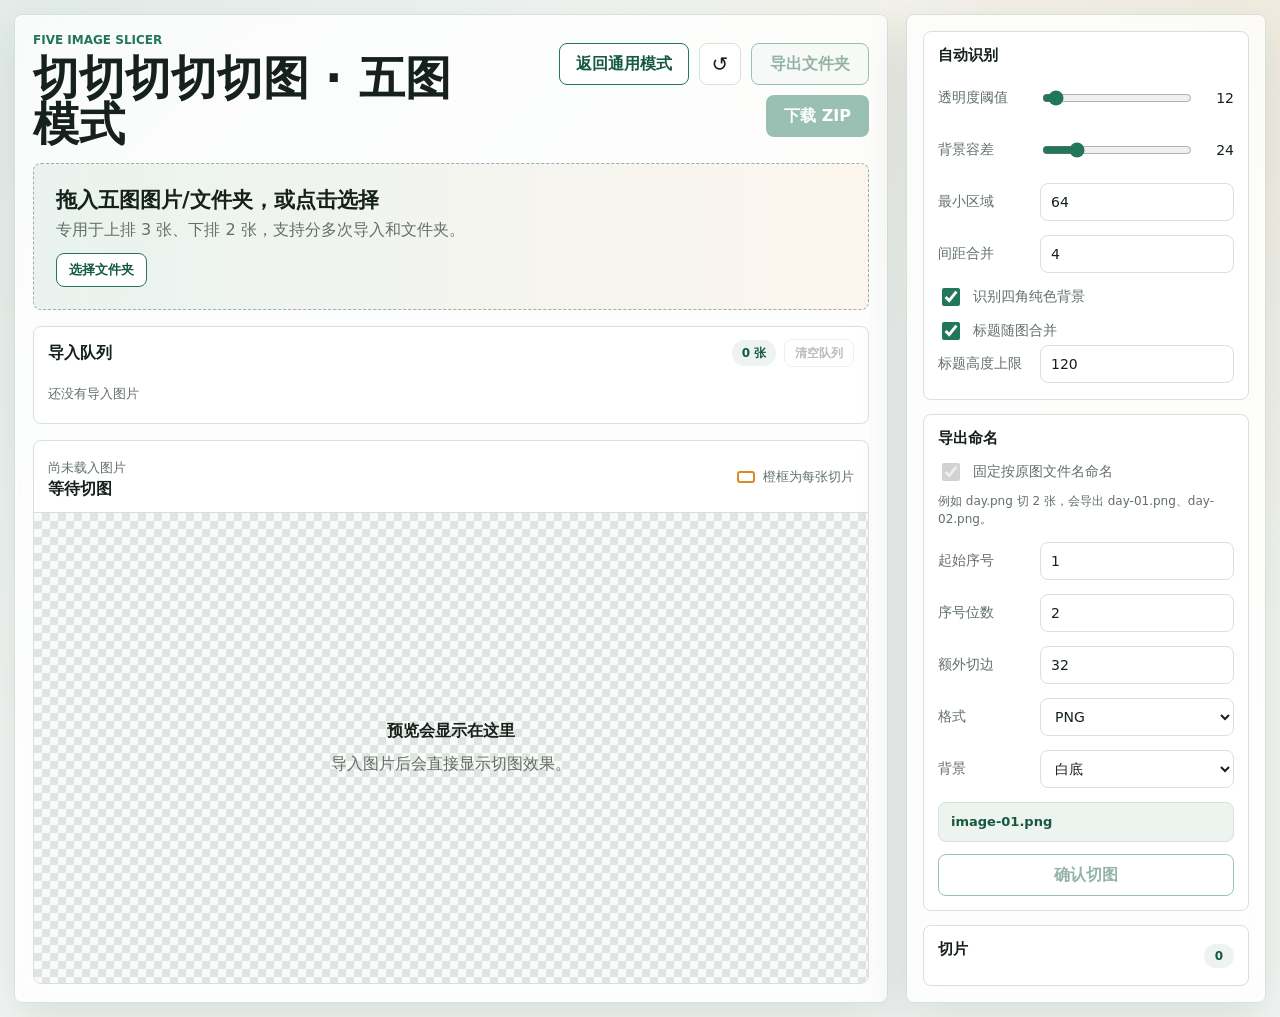
==== five-slicer/index.html @ d2541535 "Publish 切切切切切图" ====
<!doctype html>
<html lang="zh-CN">
  <head>
    <meta charset="UTF-8" />
    <meta name="viewport" content="width=device-width, initial-scale=1.0" />
    <title>切切切切切图 · 五图模式</title>
    <link rel="icon" type="image/svg+xml" href="./favicon.svg?v=5" />
    <link rel="stylesheet" href="./styles.css?v=20260719-2" />
    <script src="./script.js?v=20260719-2" defer></script>
  </head>
  <body>
    <main class="app-shell">
      <section class="workspace">
        <header class="topbar">
          <div class="drop-copy">
            <p class="eyebrow">Five Image Slicer</p>
            <h1>切切切切切图 · 五图模式</h1>
          </div>
          <div class="topbar-actions">
            <a class="mode-button" href="../index.html">返回通用模式</a>
            <button class="icon-button" id="resetBtn" type="button" title="清空">
              <span aria-hidden="true">↺</span>
              <span class="sr-only">清空</span>
            </button>
            <button class="folder-export-button" id="exportFolderBtn" type="button" disabled>
              导出文件夹
            </button>
            <button class="primary-button" id="downloadBtn" type="button" disabled>
              下载 ZIP
            </button>
          </div>
        </header>

        <section class="drop-zone" id="dropZone">
          <input id="fileInput" type="file" accept="image/*" multiple />
          <input id="folderInput" class="folder-input" type="file" accept="image/*" webkitdirectory directory multiple />
          <div class="drop-copy">
            <h2>拖入五图图片/文件夹，或点击选择</h2>
            <p>专用于上排 3 张、下排 2 张，支持分多次导入和文件夹。</p>
            <button class="folder-button" id="folderBtn" type="button">选择文件夹</button>
          </div>
        </section>

        <section class="queue-panel" aria-label="导入队列">
          <div class="queue-header">
            <strong>导入队列</strong>
            <div class="queue-actions">
              <span id="importCount">0 张</span>
              <button class="clear-queue-button" id="clearQueueBtn" type="button" disabled>清空队列</button>
            </div>
          </div>
          <div class="import-list" id="importList">
            <span>还没有导入图片</span>
          </div>
        </section>

        <section class="preview-panel" aria-label="图片预览">
          <div class="preview-toolbar">
            <div>
              <p id="imageMeta">尚未载入图片</p>
              <strong id="sliceMeta">等待切图</strong>
            </div>
            <div class="legend">
              <span class="legend-box"></span>
              <span>橙框为每张切片</span>
            </div>
          </div>
          <div class="canvas-wrap">
            <canvas id="previewCanvas"></canvas>
            <div class="preview-links" id="previewLinks" aria-hidden="true"></div>
            <div class="empty-state" id="emptyState">
              <strong>预览会显示在这里</strong>
              <span>导入图片后会直接显示切图效果。</span>
            </div>
          </div>
        </section>
      </section>

      <aside class="control-panel" aria-label="切图设置">
        <section class="panel-section">
          <h2>自动识别</h2>
          <label class="field">
            <span>透明度阈值</span>
            <input id="alphaThreshold" type="range" min="1" max="255" value="12" />
            <output id="alphaOutput">12</output>
          </label>
          <label class="field">
            <span>背景容差</span>
            <input id="colorTolerance" type="range" min="0" max="120" value="24" />
            <output id="toleranceOutput">24</output>
          </label>
          <label class="field">
            <span>最小区域</span>
            <input id="minArea" type="number" min="1" value="64" />
          </label>
          <label class="field">
            <span>间距合并</span>
            <input id="mergeGap" type="number" min="0" value="4" />
          </label>
          <label class="check-field">
            <input id="detectBackground" type="checkbox" checked />
            <span>识别四角纯色背景</span>
          </label>
          <label class="check-field">
            <input id="groupTextLabels" type="checkbox" checked />
            <span>标题随图合并</span>
          </label>
          <label class="field">
            <span>标题高度上限</span>
            <input id="textMaxHeight" type="number" min="1" value="120" />
          </label>
        </section>

        <section class="panel-section">
          <h2>导出命名</h2>
          <label class="check-field">
            <input id="useSourceName" type="checkbox" checked disabled />
            <span>固定按原图文件名命名</span>
          </label>
          <p class="field-note">例如 day.png 切 2 张，会导出 day-01.png、day-02.png。</p>
          <label class="field">
            <span>起始序号</span>
            <input id="startIndex" type="number" min="1" value="1" />
          </label>
          <label class="field">
            <span>序号位数</span>
            <input id="sequenceDigits" type="number" min="1" max="4" value="2" />
          </label>
          <label class="field">
            <span>额外切边</span>
            <input id="padding" type="number" min="0" value="32" />
          </label>
          <label class="field">
            <span>格式</span>
            <select id="exportFormat">
              <option value="png">PNG</option>
              <option value="webp">WEBP</option>
              <option value="jpeg">JPG</option>
            </select>
          </label>
          <label class="field">
            <span>背景</span>
            <select id="backgroundMode">
              <option value="white">白底</option>
              <option value="transparent">透明</option>
            </select>
          </label>
          <output class="name-preview" id="namePreview">文件名预览</output>
          <button class="secondary-button" id="sliceBtn" type="button" disabled>确认切图</button>
        </section>

        <section class="panel-section results-section" id="resultsSection">
          <div class="results-header">
            <h2>切片</h2>
            <span id="resultCount">0</span>
          </div>
          <div class="thumb-grid" id="thumbGrid"></div>
        </section>
      </aside>
    </main>

    <div class="lightbox is-hidden" id="sliceLightbox" role="dialog" aria-modal="true" aria-label="切图放大预览">
      <button class="lightbox-close" id="lightboxClose" type="button" aria-label="关闭">×</button>
      <figure class="lightbox-frame">
        <img id="lightboxImage" alt="" />
        <figcaption id="lightboxCaption"></figcaption>
      </figure>
    </div>
  </body>
</html>
---- five-slicer/styles.css ----
:root {
  color-scheme: light;
  --bg: #f4f7f5;
  --panel: #ffffff;
  --panel-soft: #edf3ef;
  --ink: #16211b;
  --muted: #637067;
  --line: #d8e0da;
  --accent: #22765b;
  --accent-strong: #155942;
  --warning: #d88a25;
  --shadow: 0 18px 50px rgba(24, 46, 34, 0.12);
  font-family:
    Inter, ui-sans-serif, system-ui, -apple-system, BlinkMacSystemFont, "Segoe UI",
    "PingFang SC", "Microsoft YaHei", sans-serif;
}

* {
  box-sizing: border-box;
}

body {
  min-width: 320px;
  min-height: 100vh;
  margin: 0;
  background:
    linear-gradient(135deg, rgba(34, 118, 91, 0.08), transparent 34%),
    linear-gradient(225deg, rgba(216, 138, 37, 0.1), transparent 32%),
    var(--bg);
  color: var(--ink);
}

body.has-lightbox {
  overflow: hidden;
}

button,
input,
select {
  font: inherit;
}

button {
  border: 0;
}

.app-shell {
  display: grid;
  grid-template-columns: minmax(0, 1fr) 360px;
  gap: 18px;
  width: min(1440px, calc(100vw - 28px));
  min-height: calc(100vh - 28px);
  margin: 14px auto;
}

.workspace,
.control-panel {
  border: 1px solid var(--line);
  background: rgba(255, 255, 255, 0.78);
  box-shadow: var(--shadow);
  backdrop-filter: blur(16px);
}

.workspace {
  display: grid;
  grid-template-rows: auto auto auto minmax(360px, 1fr);
  gap: 16px;
  min-width: 0;
  border-radius: 8px;
  padding: 18px;
}

.control-panel {
  display: grid;
  grid-template-rows: auto auto minmax(0, 1fr);
  gap: 14px;
  min-height: calc(100vh - 28px);
  overflow: auto;
  border-radius: 8px;
  padding: 16px;
}

.topbar,
.preview-toolbar,
.results-header,
.topbar-actions {
  display: flex;
  align-items: center;
}

.topbar {
  justify-content: space-between;
  gap: 16px;
}

.topbar h1,
.panel-section h2,
.drop-zone h2 {
  margin: 0;
}

.topbar h1 {
  font-size: clamp(26px, 4vw, 46px);
  line-height: 1;
}

.eyebrow {
  margin: 0 0 8px;
  color: var(--accent);
  font-size: 12px;
  font-weight: 800;
  letter-spacing: 0;
  text-transform: uppercase;
}

.topbar-actions {
  flex-wrap: wrap;
  justify-content: flex-end;
  gap: 10px;
}

.primary-button,
.secondary-button,
.folder-export-button,
.icon-button {
  min-height: 42px;
  border-radius: 8px;
  cursor: pointer;
  transition:
    transform 160ms ease,
    background 160ms ease,
    color 160ms ease,
    border-color 160ms ease;
}

.primary-button,
.secondary-button,
.folder-export-button {
  padding: 0 18px;
  font-weight: 800;
}

.folder-export-button {
  border: 1px solid var(--accent);
  background: var(--panel-soft);
  color: var(--accent-strong);
}

.mode-button {
  display: inline-flex;
  min-height: 42px;
  align-items: center;
  justify-content: center;
  border: 1px solid var(--accent);
  border-radius: 8px;
  padding: 0 16px;
  color: var(--accent-strong);
  background: #fff;
  font-weight: 800;
  text-decoration: none;
  transition: transform 160ms ease, background 160ms ease;
}

.mode-button:hover {
  transform: translateY(-1px);
  background: var(--panel-soft);
}

.primary-button {
  background: var(--accent);
  color: #fff;
}

.secondary-button {
  width: 100%;
  border: 1px solid var(--accent);
  background: #fff;
  color: var(--accent-strong);
}

.icon-button {
  display: grid;
  width: 42px;
  place-items: center;
  border: 1px solid var(--line);
  background: #fff;
  color: var(--ink);
  font-size: 20px;
}

button:disabled {
  cursor: not-allowed;
  opacity: 0.45;
}

button:not(:disabled):hover {
  transform: translateY(-1px);
}

.drop-zone {
  position: relative;
  display: grid;
  grid-template-columns: minmax(0, 1fr);
  align-items: center;
  gap: 14px;
  min-height: 124px;
  border: 1px dashed #9db0a5;
  border-radius: 8px;
  background:
    linear-gradient(90deg, rgba(34, 118, 91, 0.09), rgba(216, 138, 37, 0.08)),
    rgba(255, 255, 255, 0.7);
  padding: 22px;
  cursor: pointer;
}

.drop-zone.is-over {
  border-color: var(--accent);
  background: rgba(34, 118, 91, 0.12);
}

.drop-zone input {
  position: absolute;
  inset: 0;
  z-index: 0;
  opacity: 0;
  cursor: pointer;
}

.drop-zone .folder-input {
  display: none;
}

.drop-copy {
  position: relative;
  z-index: 1;
}

.drop-zone h2 {
  font-size: 21px;
}

.folder-button {
  min-height: 34px;
  margin-top: 12px;
  border: 1px solid var(--accent);
  border-radius: 8px;
  background: #fff;
  color: var(--accent-strong);
  cursor: pointer;
  padding: 0 12px;
  font-size: 13px;
  font-weight: 800;
}

.queue-panel {
  display: grid;
  gap: 10px;
  border: 1px solid var(--line);
  border-radius: 8px;
  background: rgba(255, 255, 255, 0.86);
  padding: 12px 14px;
}

.queue-header {
  display: flex;
  align-items: center;
  justify-content: space-between;
  gap: 12px;
}

.queue-actions {
  display: flex;
  align-items: center;
  gap: 8px;
}

.queue-actions span {
  display: grid;
  min-width: 44px;
  height: 26px;
  place-items: center;
  border-radius: 999px;
  background: var(--panel-soft);
  color: var(--accent-strong);
  font-size: 12px;
  font-weight: 900;
}

.clear-queue-button {
  min-height: 28px;
  border: 1px solid var(--line);
  border-radius: 8px;
  background: #fff;
  color: var(--muted);
  cursor: pointer;
  padding: 0 10px;
  font-size: 12px;
  font-weight: 800;
}

.import-list {
  display: flex;
  flex-wrap: wrap;
  gap: 8px;
  min-height: 34px;
  align-items: center;
  color: var(--muted);
  font-size: 13px;
}

.import-item {
  display: inline-grid;
  grid-template-columns: minmax(0, auto) 28px;
  align-items: stretch;
  overflow: hidden;
  border: 1px solid var(--line);
  border-radius: 8px;
  background: #fff;
}

.import-item.is-active {
  border-color: var(--accent);
  background: var(--panel-soft);
}

.import-chip,
.remove-import-button {
  min-height: 32px;
  background: transparent;
  cursor: pointer;
}

.import-chip {
  min-width: 0;
  color: var(--ink);
  padding: 0 10px;
  font-size: 12px;
  text-align: left;
}

.import-item.is-active .import-chip {
  color: var(--accent-strong);
  font-weight: 800;
}

.remove-import-button {
  display: grid;
  place-items: center;
  border-left: 1px solid var(--line);
  color: var(--muted);
  font-size: 18px;
  line-height: 1;
}

.remove-import-button:hover,
.clear-queue-button:hover {
  border-color: var(--warning);
  color: var(--warning);
}

.drop-zone p,
.preview-toolbar p,
.empty-state span {
  margin: 6px 0 0;
  color: var(--muted);
}

.preview-panel {
  display: grid;
  grid-template-rows: auto minmax(0, 1fr);
  min-height: 0;
  overflow: hidden;
  border: 1px solid var(--line);
  border-radius: 8px;
  background: #fff;
}

.preview-toolbar {
  justify-content: space-between;
  gap: 16px;
  border-bottom: 1px solid var(--line);
  padding: 12px 14px;
}

.preview-toolbar p {
  font-size: 13px;
}

.preview-toolbar strong {
  display: block;
  margin-top: 2px;
}

.legend {
  display: flex;
  flex: 0 0 auto;
  align-items: center;
  gap: 8px;
  color: var(--muted);
  font-size: 13px;
}

.legend-box {
  width: 18px;
  height: 12px;
  border: 2px solid var(--warning);
  border-radius: 3px;
}

.canvas-wrap {
  position: relative;
  min-height: 360px;
  overflow: auto;
  background-color: #f9faf9;
  background-image:
    linear-gradient(45deg, #dfe6e1 25%, transparent 25%),
    linear-gradient(-45deg, #dfe6e1 25%, transparent 25%),
    linear-gradient(45deg, transparent 75%, #dfe6e1 75%),
    linear-gradient(-45deg, transparent 75%, #dfe6e1 75%);
  background-position:
    0 0,
    0 8px,
    8px -8px,
    -8px 0;
  background-size: 16px 16px;
}

#previewCanvas {
  display: block;
  margin: 0 auto;
}

.preview-links {
  position: absolute;
  top: 0;
  left: 50%;
  transform: translateX(-50%);
  pointer-events: none;
}

.preview-save-link {
  position: absolute;
  display: block;
  cursor: zoom-in;
  pointer-events: auto;
}

.empty-state {
  position: absolute;
  inset: 0;
  display: grid;
  place-content: center;
  gap: 6px;
  padding: 24px;
  text-align: center;
}

.empty-state.is-hidden,
.is-hidden {
  display: none;
}

.panel-section {
  border: 1px solid var(--line);
  border-radius: 8px;
  background: rgba(255, 255, 255, 0.88);
  padding: 14px;
}

.panel-section h2 {
  margin-bottom: 12px;
  font-size: 15px;
}

.field {
  display: grid;
  grid-template-columns: 92px minmax(0, 1fr) auto;
  align-items: center;
  gap: 10px;
  min-height: 42px;
  color: var(--muted);
  font-size: 14px;
}

.field + .field,
.check-field {
  margin-top: 10px;
}

.field input[type="number"],
.field input[type="text"],
.field select {
  min-width: 0;
  height: 38px;
  border: 1px solid var(--line);
  border-radius: 8px;
  background: #fff;
  color: var(--ink);
  padding: 0 10px;
}

.field input[type="range"] {
  width: 100%;
  accent-color: var(--accent);
}

.field output {
  width: 34px;
  color: var(--ink);
  font-variant-numeric: tabular-nums;
  text-align: right;
}

.name-preview {
  display: block;
  min-width: 0;
  margin: 12px 0;
  overflow: hidden;
  border: 1px solid var(--line);
  border-radius: 8px;
  background: var(--panel-soft);
  color: var(--accent-strong);
  font-size: 13px;
  font-weight: 800;
  line-height: 1.4;
  padding: 10px 12px;
  text-overflow: ellipsis;
  white-space: nowrap;
}

.field:has(input[type="number"]),
.field:has(input[type="text"]),
.field:has(select) {
  grid-template-columns: 92px minmax(0, 1fr);
}

.check-field {
  display: flex;
  align-items: center;
  gap: 10px;
  color: var(--muted);
  font-size: 14px;
}

.check-field input {
  width: 18px;
  height: 18px;
  accent-color: var(--accent);
}

.field-note {
  margin: 8px 0 12px;
  color: var(--muted);
  font-size: 12px;
  line-height: 1.5;
}

.results-section {
  display: flex;
  flex-direction: column;
  height: 100%;
  min-height: 0;
  overflow: hidden;
}

.results-header {
  justify-content: space-between;
  gap: 12px;
}

#resultCount {
  display: grid;
  min-width: 30px;
  height: 24px;
  place-items: center;
  border-radius: 999px;
  background: var(--panel-soft);
  color: var(--accent-strong);
  font-size: 12px;
  font-weight: 900;
}

.thumb-grid {
  display: grid;
  grid-template-columns: repeat(2, minmax(0, 1fr));
  align-content: start;
  gap: 10px;
  min-height: 0;
  overflow: auto;
  padding-right: 2px;
}

.results-section .thumb-grid {
  flex: 1;
}

.thumb-grid.is-empty {
  display: none;
}

.thumb {
  display: grid;
  gap: 8px;
  min-width: 0;
  border: 1px solid var(--line);
  border-radius: 8px;
  background: #fff;
  color: inherit;
  padding: 8px;
}

.thumb-media {
  display: block;
  cursor: zoom-in;
  min-width: 0;
}

.thumb-media img {
  width: 100%;
  aspect-ratio: 1;
  object-fit: contain;
  border-radius: 6px;
  background-color: #f9faf9;
  background-image:
    linear-gradient(45deg, #e4e9e5 25%, transparent 25%),
    linear-gradient(-45deg, #e4e9e5 25%, transparent 25%),
    linear-gradient(45deg, transparent 75%, #e4e9e5 75%),
    linear-gradient(-45deg, transparent 75%, #e4e9e5 75%);
  background-position:
    0 0,
    0 6px,
    6px -6px,
    -6px 0;
  background-size: 12px 12px;
}

.thumb:hover {
  border-color: var(--accent);
}

.thumb span {
  overflow: hidden;
  color: var(--muted);
  font-size: 12px;
  text-overflow: ellipsis;
  white-space: nowrap;
}

.save-button {
  display: grid;
  place-items: center;
  min-height: 34px;
  border: 1px solid var(--line);
  border-radius: 8px;
  background: var(--panel-soft);
  color: var(--accent-strong);
  cursor: pointer;
  font-size: 13px;
  font-weight: 800;
  text-decoration: none;
}

.save-button:hover {
  border-color: var(--accent);
  background: #fff;
}

.lightbox {
  position: fixed;
  inset: 0;
  z-index: 20;
  display: grid;
  place-items: center;
  background: rgba(13, 22, 17, 0.72);
  backdrop-filter: blur(6px);
  padding: 24px;
  touch-action: pan-y;
  user-select: none;
}

.lightbox.is-hidden {
  display: none;
}

.lightbox-frame {
  display: grid;
  gap: 10px;
  max-width: min(1200px, 94vw);
  max-height: 92vh;
  margin: 0;
}

.lightbox-frame img {
  display: block;
  max-width: 100%;
  max-height: 84vh;
  border-radius: 8px;
  background-color: #f9faf9;
  background-image:
    linear-gradient(45deg, #e4e9e5 25%, transparent 25%),
    linear-gradient(-45deg, #e4e9e5 25%, transparent 25%),
    linear-gradient(45deg, transparent 75%, #e4e9e5 75%),
    linear-gradient(-45deg, transparent 75%, #e4e9e5 75%);
  background-position:
    0 0,
    0 8px,
    8px -8px,
    -8px 0;
  background-size: 16px 16px;
  box-shadow: 0 18px 50px rgba(0, 0, 0, 0.28);
  cursor: grab;
  object-fit: contain;
}

.lightbox-frame figcaption {
  color: #fff;
  font-size: 14px;
  font-weight: 800;
  text-align: center;
}

.lightbox-close {
  position: fixed;
  top: 18px;
  right: 18px;
  display: grid;
  width: 42px;
  height: 42px;
  place-items: center;
  border: 1px solid rgba(255, 255, 255, 0.4);
  border-radius: 8px;
  background: rgba(255, 255, 255, 0.94);
  color: var(--ink);
  cursor: pointer;
  font-size: 28px;
  line-height: 1;
}

.sr-only {
  position: absolute;
  width: 1px;
  height: 1px;
  overflow: hidden;
  clip: rect(0, 0, 0, 0);
  white-space: nowrap;
}

@media (max-width: 980px) {
  .app-shell {
    grid-template-columns: 1fr;
  }

  .control-panel {
    min-height: auto;
    grid-template-rows: auto;
    overflow: visible;
  }
}

@media (max-width: 620px) {
  .app-shell {
    width: min(100vw - 16px, 1440px);
    margin: 8px auto;
  }

  .workspace,
  .control-panel {
    padding: 12px;
  }

  .topbar,
  .drop-zone,
  .preview-toolbar {
    align-items: stretch;
  }

  .topbar,
  .preview-toolbar {
    flex-direction: column;
  }

  .drop-zone {
    grid-template-columns: 1fr;
  }

  .field {
    grid-template-columns: 1fr;
    gap: 6px;
  }

  .field:has(input[type="number"]),
  .field:has(input[type="text"]),
  .field:has(select) {
    grid-template-columns: 1fr;
  }

  .field output {
    width: auto;
    text-align: left;
  }

  .thumb-grid {
    grid-template-columns: repeat(3, minmax(0, 1fr));
  }
}
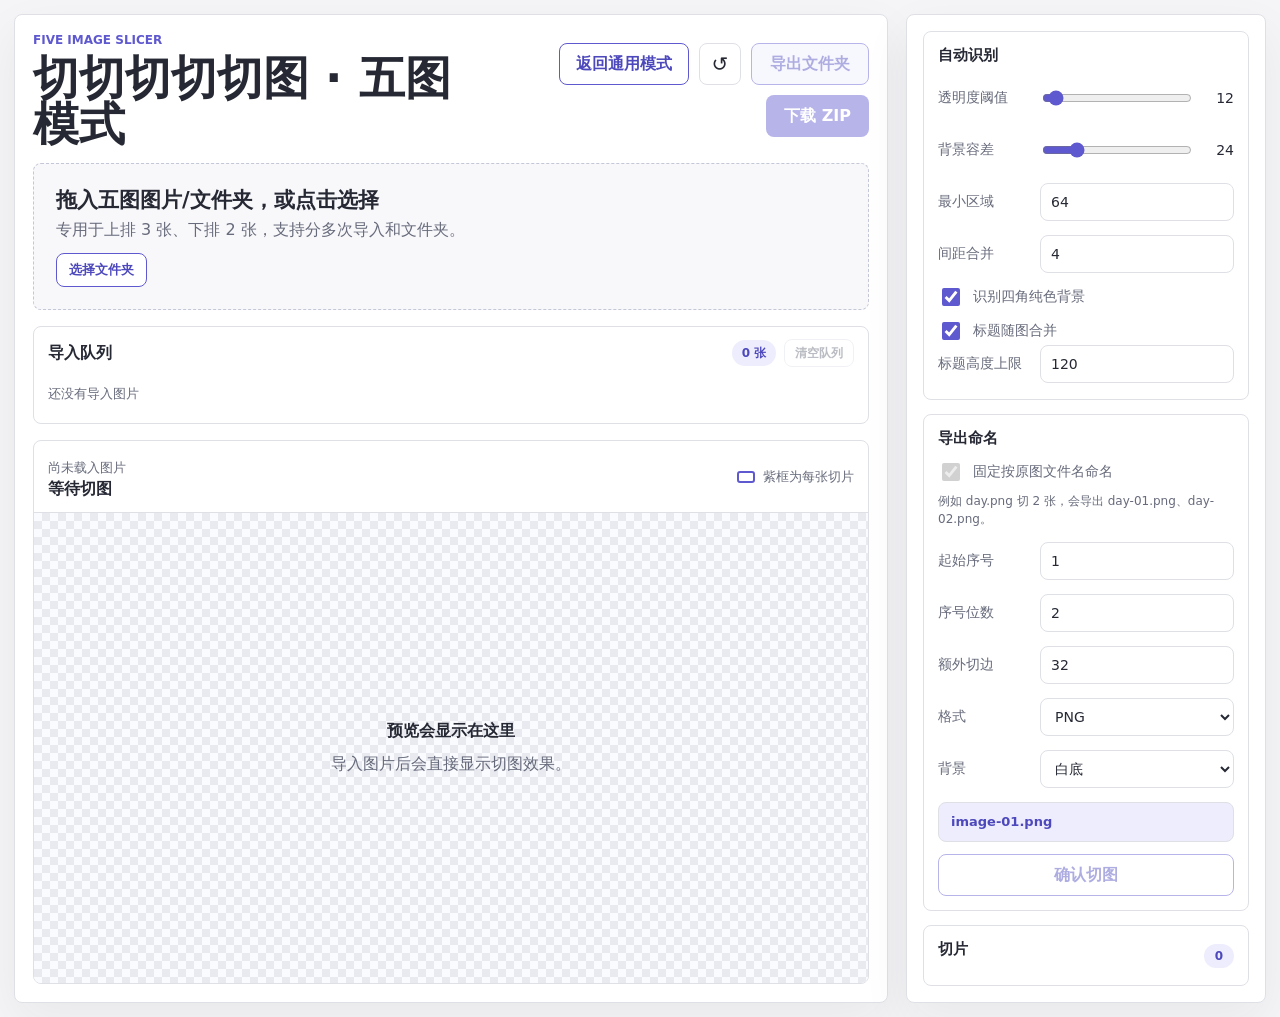
==== commit b93e1ede: "Apply purple color theme to slicer modes" ====
--- a/five-slicer/index.html
+++ b/five-slicer/index.html
@@ -5,8 +5,9 @@
     <meta name="viewport" content="width=device-width, initial-scale=1.0" />
     <title>切切切切切图 · 五图模式</title>
     <link rel="icon" type="image/svg+xml" href="./favicon.svg?v=5" />
-    <link rel="stylesheet" href="./styles.css?v=20260719-2" />
-    <script src="./script.js?v=20260719-2" defer></script>
+    <link rel="stylesheet" href="./styles.css?v=20261123-2" />
+    <script src="../slice-content.js?v=20261123-1" defer></script>
+    <script src="./script.js?v=20261123-2" defer></script>
   </head>
   <body>
     <main class="app-shell">
@@ -62,7 +63,7 @@
             </div>
             <div class="legend">
               <span class="legend-box"></span>
-              <span>橙框为每张切片</span>
+              <span>紫框为每张切片</span>
             </div>
           </div>
           <div class="canvas-wrap">
--- a/five-slicer/styles.css
+++ b/five-slicer/styles.css
@@ -1,15 +1,18 @@
 :root {
   color-scheme: light;
-  --bg: #f4f7f5;
+  --bg: #f5f5f7;
   --panel: #ffffff;
-  --panel-soft: #edf3ef;
-  --ink: #16211b;
-  --muted: #637067;
-  --line: #d8e0da;
-  --accent: #22765b;
-  --accent-strong: #155942;
-  --warning: #d88a25;
-  --shadow: 0 18px 50px rgba(24, 46, 34, 0.12);
+  --panel-soft: #eeedfd;
+  --ink: #262934;
+  --muted: #676b7b;
+  --line: #dee0e6;
+  --accent: #5f59cf;
+  --accent-strong: #4d49bc;
+  --slice-guide: var(--accent);
+  --warning: #c8374d;
+  --shadow: 0 18px 50px rgba(38, 41, 52, 0.06);
+  --checker-light: #fafbfe;
+  --checker-dark: #e8eaf0;
   font-family:
     Inter, ui-sans-serif, system-ui, -apple-system, BlinkMacSystemFont, "Segoe UI",
     "PingFang SC", "Microsoft YaHei", sans-serif;
@@ -23,10 +26,7 @@
   min-width: 320px;
   min-height: 100vh;
   margin: 0;
-  background:
-    linear-gradient(135deg, rgba(34, 118, 91, 0.08), transparent 34%),
-    linear-gradient(225deg, rgba(216, 138, 37, 0.1), transparent 32%),
-    var(--bg);
+  background: var(--bg);
   color: var(--ink);
 }
 
@@ -56,7 +56,7 @@
 .workspace,
 .control-panel {
   border: 1px solid var(--line);
-  background: rgba(255, 255, 255, 0.78);
+  background: var(--panel);
   box-shadow: var(--shadow);
   backdrop-filter: blur(16px);
 }
@@ -204,18 +204,16 @@
   align-items: center;
   gap: 14px;
   min-height: 124px;
-  border: 1px dashed #9db0a5;
-  border-radius: 8px;
-  background:
-    linear-gradient(90deg, rgba(34, 118, 91, 0.09), rgba(216, 138, 37, 0.08)),
-    rgba(255, 255, 255, 0.7);
+  border: 1px dashed #c4c7d5;
+  border-radius: 8px;
+  background: #f8f8fb;
   padding: 22px;
   cursor: pointer;
 }
 
 .drop-zone.is-over {
   border-color: var(--accent);
-  background: rgba(34, 118, 91, 0.12);
+  background: var(--panel-soft);
 }
 
 .drop-zone input {
@@ -403,7 +401,7 @@
 .legend-box {
   width: 18px;
   height: 12px;
-  border: 2px solid var(--warning);
+  border: 2px solid var(--slice-guide);
   border-radius: 3px;
 }
 
@@ -411,12 +409,12 @@
   position: relative;
   min-height: 360px;
   overflow: auto;
-  background-color: #f9faf9;
+  background-color: var(--checker-light);
   background-image:
-    linear-gradient(45deg, #dfe6e1 25%, transparent 25%),
-    linear-gradient(-45deg, #dfe6e1 25%, transparent 25%),
-    linear-gradient(45deg, transparent 75%, #dfe6e1 75%),
-    linear-gradient(-45deg, transparent 75%, #dfe6e1 75%);
+    linear-gradient(45deg, var(--checker-dark) 25%, transparent 25%),
+    linear-gradient(-45deg, var(--checker-dark) 25%, transparent 25%),
+    linear-gradient(45deg, transparent 75%, var(--checker-dark) 75%),
+    linear-gradient(-45deg, transparent 75%, var(--checker-dark) 75%);
   background-position:
     0 0,
     0 8px,
@@ -620,12 +618,12 @@
   aspect-ratio: 1;
   object-fit: contain;
   border-radius: 6px;
-  background-color: #f9faf9;
+  background-color: var(--checker-light);
   background-image:
-    linear-gradient(45deg, #e4e9e5 25%, transparent 25%),
-    linear-gradient(-45deg, #e4e9e5 25%, transparent 25%),
-    linear-gradient(45deg, transparent 75%, #e4e9e5 75%),
-    linear-gradient(-45deg, transparent 75%, #e4e9e5 75%);
+    linear-gradient(45deg, var(--checker-dark) 25%, transparent 25%),
+    linear-gradient(-45deg, var(--checker-dark) 25%, transparent 25%),
+    linear-gradient(45deg, transparent 75%, var(--checker-dark) 75%),
+    linear-gradient(-45deg, transparent 75%, var(--checker-dark) 75%);
   background-position:
     0 0,
     0 6px,
@@ -671,7 +669,7 @@
   z-index: 20;
   display: grid;
   place-items: center;
-  background: rgba(13, 22, 17, 0.72);
+  background: rgba(26, 28, 39, 0.72);
   backdrop-filter: blur(6px);
   padding: 24px;
   touch-action: pan-y;
@@ -695,12 +693,12 @@
   max-width: 100%;
   max-height: 84vh;
   border-radius: 8px;
-  background-color: #f9faf9;
+  background-color: var(--checker-light);
   background-image:
-    linear-gradient(45deg, #e4e9e5 25%, transparent 25%),
-    linear-gradient(-45deg, #e4e9e5 25%, transparent 25%),
-    linear-gradient(45deg, transparent 75%, #e4e9e5 75%),
-    linear-gradient(-45deg, transparent 75%, #e4e9e5 75%);
+    linear-gradient(45deg, var(--checker-dark) 25%, transparent 25%),
+    linear-gradient(-45deg, var(--checker-dark) 25%, transparent 25%),
+    linear-gradient(45deg, transparent 75%, var(--checker-dark) 75%),
+    linear-gradient(-45deg, transparent 75%, var(--checker-dark) 75%);
   background-position:
     0 0,
     0 8px,
